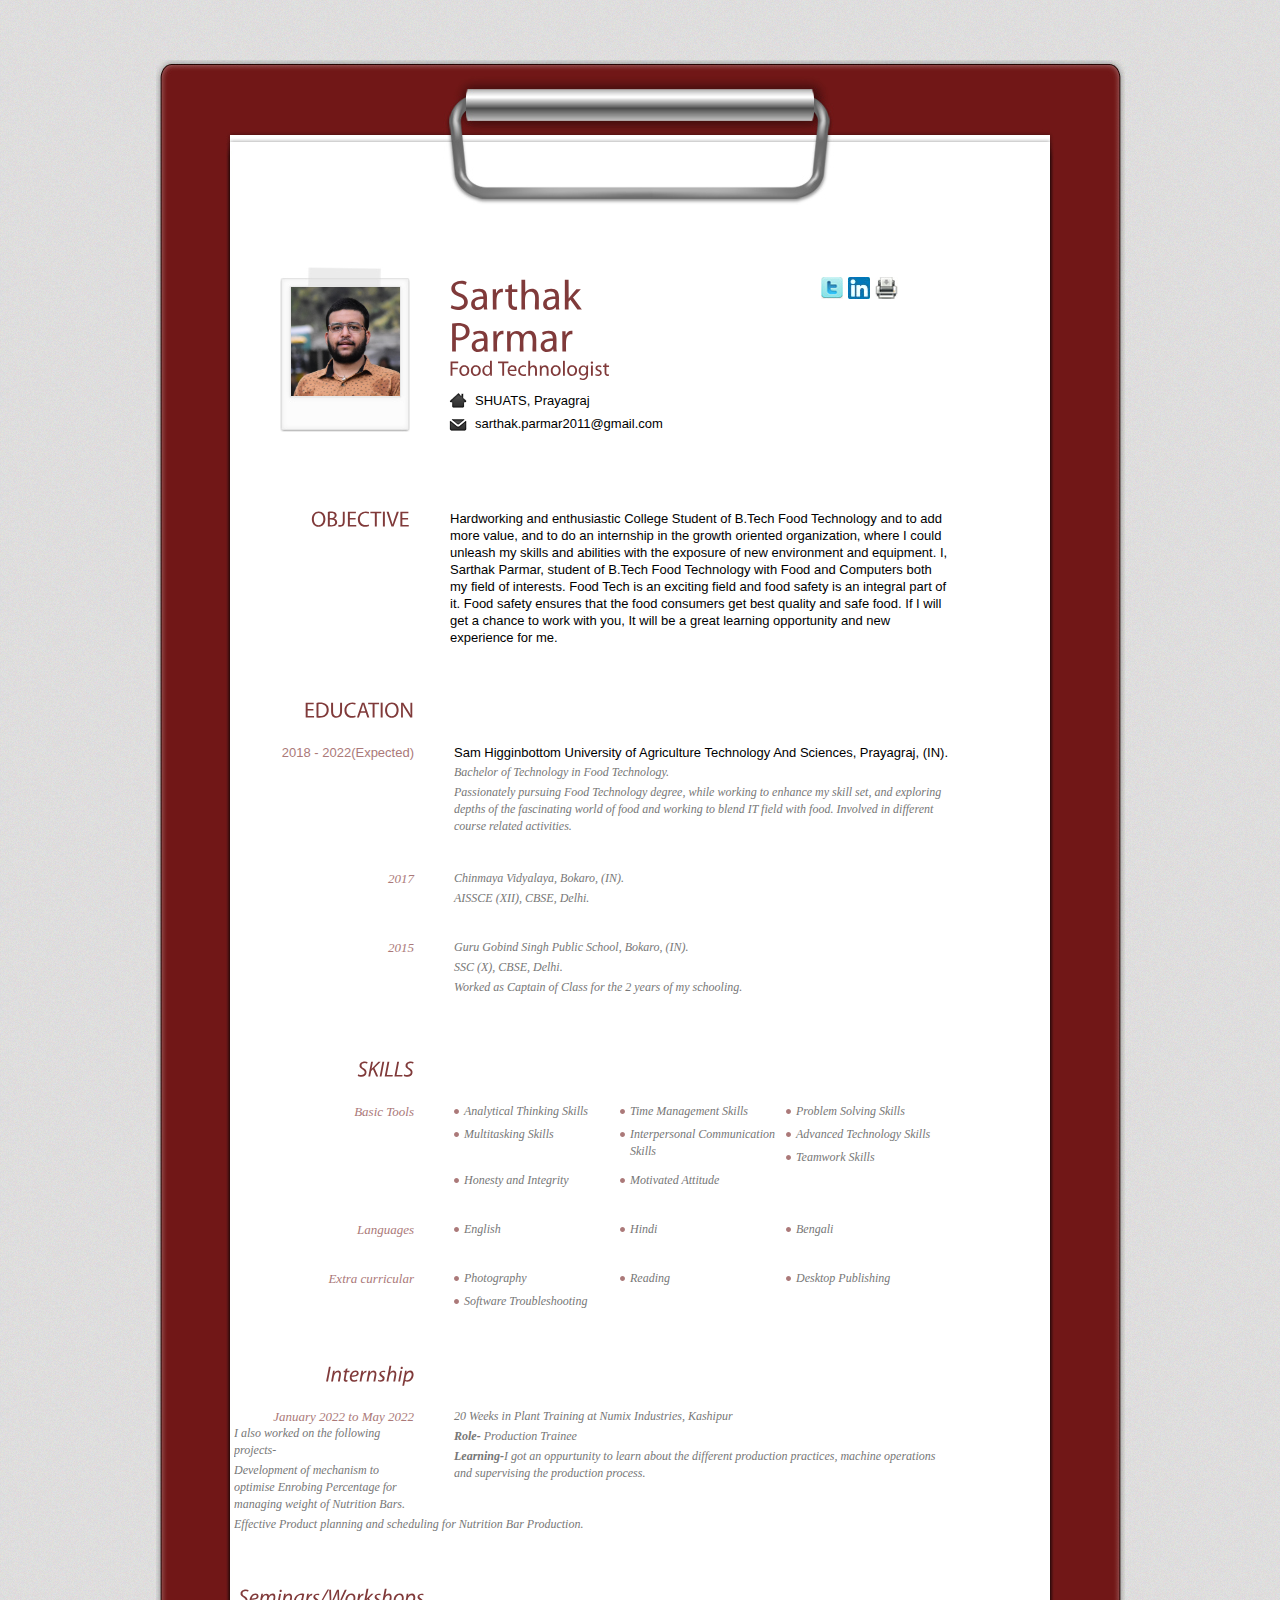
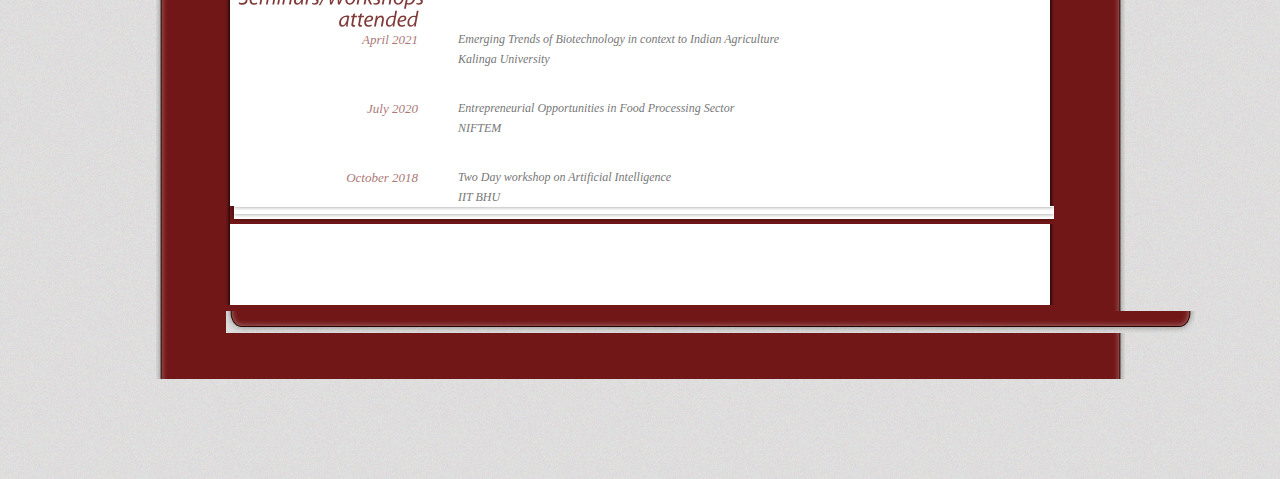
==== resume.html @ 01d49945 "Update resume.html" ====
<!DOCTYPE html>
<html xmlns="http://www.w3.org/1999/xhtml">
<head>
<meta http-equiv="Content-Type" content="text/html; charset=UTF-8" />
<title>Resume</title>
<link type="text/css" rel="stylesheet" href="css/red.css" />
<link type="text/css" rel="stylesheet" href="css/print.css" media="print"/>
<script type="text/javascript" src="js/jquery-1.4.2.min.js"></script>
<script type="text/javascript" src="js/jquery.tipsy.js"></script>
<script type="text/javascript" src="js/cufon.yui.js"></script>
<script type="text/javascript" src="js/scrollTo.js"></script>
<script type="text/javascript" src="js/myriad.js"></script>
<script type="text/javascript" src="js/jquery.colorbox.js"></script>
<script type="text/javascript" src="js/custom.js"></script>
<script type="text/javascript">
		Cufon.replace('h1,h2');
</script>
</head>
<body>
<!-- Begin Wrapper -->
<div id="wrapper">
  <div class="wrapper-top"></div>
  <div class="wrapper-mid">
    <!-- Begin Paper -->
    <div id="paper">
      <div class="paper-top"></div>
      <div id="paper-mid">
        <div class="entry">
          <!-- Begin Image -->
          <img class="portrait" src="images/image.jpg" alt="Prateek Paul" />
          <!-- End Image -->
          <!-- Begin Personal Information -->
          <div class="self">
            <h1 class="name">Sarthak Parmar<br></h1>
            <h1><span>Food Technologist</span></h1>
            <ul>
              <li class="ad">SHUATS, Prayagraj</li>
              <li class="mail">sarthak.parmar2011@gmail.com</li>
            </ul>
          </div>
          <!-- End Personal Information -->
          <!-- Begin Social -->
          <div class="social">
            <ul>
              <li><a class='north' href="https://twitter.com/sarthakparmar26" title="Follow me on Twitter"><img src="images/icn-twitter.jpg" alt="" /></a></li>
              <li><a class='north' href="https://www.linkedin.com/in/sarthak-p-7a55b4113/" title="LinkedIn"><img src="images/icn-linkedin.jpg" alt="" /></a></li>
              <li><a class='north' href="javascript:window.print()" title="Print"><img src="images/icn-print.jpg" alt="" /></a></li>
            </ul>
          </div>
          <!-- End Social -->
        </div>
        <!-- Begin 1st Row -->
        <div class="entry">
          <h2>OBJECTIVE</h2>
          <p>Hardworking and enthusiastic College Student of B.Tech Food Technology and to add more value, and to do an internship in the growth oriented organization, where I could unleash my skills and abilities with the exposure of new environment and equipment. I, Sarthak Parmar, student of B.Tech Food Technology with Food and Computers both my field of interests.
Food Tech is an exciting field and food safety is an integral part of it. Food safety ensures that the food consumers get best quality and safe food. If I will get a chance to work with you, It will be a great learning opportunity and new experience for me.
</p>
        <!-- End 1st Row -->
        <!-- Begin 2nd Row -->
        <div class="entry">
          <h2>EDUCATION</h2>

          <div class="content">
            <h3>2018 - 2022(Expected)</h3>
            <p>Sam Higginbottom University of Agriculture Technology And Sciences, Prayagraj, (IN).<br />
              <em>Bachelor of Technology in Food Technology.
              <em>Passionately pursuing Food Technology degree, while working to enhance my skill set, and exploring depths of the fascinating world of food and working to blend IT field with food.
  Involved in different course related activities.</em></p>

          </div>

          <div class="content">
            <h3>2017</h3>
            <p>Chinmaya Vidyalaya, Bokaro, (IN).<br />
              <em>AISSCE (XII), CBSE, Delhi.</em></p>
          </div>
          
          <div class="content">
            <h3>2015</h3>
            <p>Guru Gobind Singh Public School, Bokaro, (IN).<br />
              <em>SSC (X), CBSE, Delhi.
<em>Worked as Captain of Class for the 2 years of my schooling.</em></p>
          </div>
        </div>
        
        <!-- Begin 4th Row -->
        <div class="entry">
          <h2>SKILLS</h2>

          <div class="content">
            <h3>Basic Tools</h3>
            <ul class="skills">
              <li>Analytical Thinking Skills</li>
              <li>Time Management Skills</li>
              <li>Problem Solving Skills</li>
              <li>Multitasking Skills</li>
              <li>Interpersonal Communication Skills</li>
              <li>Advanced Technology Skills</li>
              <li>Teamwork Skills</li>
              <li>Honesty and Integrity</li>
              <li>Motivated Attitude</li>
              
            </ul>
          </div>

          <div class="content">
            <h3>Languages</h3>
            <ul class="skills">
              <li>English</li>
              <li>Hindi</li>
              <li>Bengali</li>
            </ul>
          </div>

          <div class="content">
            <h3>Extra curricular</h3>
            <ul class="skills">
              <li>Photography</li>
              <li>Reading</li>
              <li>Desktop Publishing</li>
              <li>Software Troubleshooting</li>
            </ul>
          </div>
        </div>
        
	 <!-- Begin 4.1nd Row -->
        <div class="entry">
          <h2>Internship</h2>
	
          <div class="content">
            <h3>January 2022 to May 2022</h3>
            <p>20 Weeks in Plant Training at Numix Industries, Kashipur <br />
	      <em><b>Role-</b> Production Trainee  </em>
	          <em><b>Learning-</b>I got an oppurtunity to learn about the different production practices, machine operations and supervising the production process. </em></p>
		  <em>I also worked on the following projects- </em>
		  <em>Development of mechanism to optimise Enrobing Percentage for managing weight of Nutrition Bars.</em>
		  <em>Effective Product planning and scheduling for Nutrition Bar Production.</em>
	</div>

        <!-- Begin 4.2nd Row -->
        <div class="entry">
          <h2>Seminars/Workshops attended</h2>


          <div class="content">
            <h3>April 2021</h3>
            <p>Emerging Trends of Biotechnology in context to Indian Agriculture<br />
              <em>Kalinga University</em></p>
          </div>

          <div class="content">
            <h3>July 2020</h3>
            <p>Entrepreneurial Opportunities in Food Processing Sector<br />
              <em>NIFTEM</em></p>
          </div>

          <div class="content">
            <h3>October 2018</h3>
            <p>Two Day workshop on Artificial Intelligence<br />
              <em>IIT BHU</em></p>
          </div>

        </div>
     
        <!-- Begin 5th Row -->
      </div>
      <div class="clear"></div>
      <div class="paper-bottom"></div>
    </div>
    <!-- End Paper -->
  </div>
  <div class="wrapper-bottom"></div>
</div>
<div id="message"><a href="#top" id="top-link">Go to Top</a></div>
<!-- End Wrapper -->
<!-- I have downloaded this templete-->
</body>
</html>
---- css/red.css ----
@charset "UTF-8";
/* RESET */
/* ----------------------------------------- */
html, body, div, span, applet, object, iframe,
h1, h2, h3, h4, h5, h6, p, blockquote, pre,
a, abbr, acronym, address, big, code,
del, dfn, em, font, img, ins, kbd, q, s, samp,
small, strike, strong, tt, var,
dl, dt, dd, ol, ul, li,
fieldset, form, label, legend,
table, caption, tbody, tfoot, thead, tr, th, td {
	margin: 0;
	padding: 0;
	border: 0;
	outline: 0;
	font-weight: inherit;
	font-style: inherit;
	font-size: 100%;
	font-family: inherit;
	vertical-align: baseline;
}
:focus {
	outline: 0;
}
body {
	line-height: 1;
}
/* tables still need 'cellspacing="0"' in the markup */
table {
	border-collapse: separate;
	border-spacing: 0;
}
caption, th, td {
	text-align: left;
	font-weight: normal;
}
blockquote:before, blockquote:after,
q:before, q:after {
	content: "";
}
blockquote, q {
	quotes: "" "";
}

.clear {
	clear:both;
}


/* LAYOUT */
/* ----------------------------------------- */

body {
	font-family: "Trebuchet MS", Arial, Helvetica, sans-serif;
	background-color: #e1e0db;
	background-image: url(../images/bg.jpg);
	background-repeat: repeat;
	font-size:13px;
	line-height: 17px;
	color:#000;
}

.contact {
	background-image: none;
	background-color:#e9e9e9;
}

a, a:visited, a:active {
	color:#ab7979;
	text-decoration: none;
}

a:hover {
	color:#ab7979;
	text-decoration: underline;
}

/* DOSSIER BACKGROUND */
/* ----------------------------------------- */

#wrapper {
	width:969px;
	margin:0 auto;
	margin-top:60px;
	margin-bottom:100px;
}

.wrapper-top {
	width:969px;
	height:19px;
	margin:0 auto;
	background-image:url(../images/btop.jpg);
	background-repeat:no-repeat;
}

.wrapper-mid {
	width:969px;
	margin:0 auto;
	background-image:url(../images/bmid.jpg);
	background-repeat: repeat-y;
	padding-bottom:40px;
}

.wrapper-bottom {
	width:969px;
	height:22px;
	padding:0;
	margin:0 auto;
	background-image:url(../images/bbottom.jpg);
	background-repeat:no-repeat;
}

/* PAPER BACKGROUND */
/* ----------------------------------------- */

#paper {
	width:828px;
	margin:0 auto;
}

.paper-top {
	width:828px;
	margin:0 auto;
	background-image:url(../images/ptop.jpg);
	background-repeat:no-repeat;
	height:126px;
}

#paper-mid {
	width:828px;
	margin:0 auto;
	background-image:url(../images/pmid.jpg);
	background-repeat:repeat-y;
	display:block;
	padding:0;
	overflow: hidden;
	padding-bottom:75px;
	padding-top:7px;
}

.paper-bottom {
	width:828px;
	height:18px;
	margin:0 auto;
	background-image:url(../images/pbottom.jpg);
	background-repeat:no-repeat;
}

/* ENTRIES */
/* ----------------------------------------- */

.entry {
	width:720px;
	display: block;
	padding-top:55px;
	clear: both;
	margin-left:4px;
}

h1  {
	width:250px;
	font-size:42px;
	color:#803a3a;
	margin-bottom:3px;
	clear:both;
}

h1 span {
	font-size:21px;
	display:block;
	color:#803a3a;
	margin-top:-5px;
}

h2 {
	width:180px;
	height: 23px;
	text-align: right;
	float:left;
	padding:0;
	margin:0;
	clear:both;
	font-size:22px;
	color:#803a3a;
	margin-bottom:-12px;
}

p {
	width:500px;
	margin-left:40px;
	float:right;	
}

p img {
	float:right;
	margin-left:20px;
	padding-left:10px;
}

div.content {
	clear: both;
	padding:0;
	margin:0;
	overflow: hidden;
	display:block;
	padding-top:32px;
}

h3 {
	width:180px;
	text-align: right;
	float:left;
	padding:0;
	clear:both;
	font-size: 13px;
	color:#ab7979;
}

h4 {
	width:180px;
	text-align: right;
	float:left;
	padding:0;
	clear:both;
	font-size: 11px;
	color:#ab7979;
}

h5 {
	width:180px;
	text-align: right;
	float:left;
	padding:0;
	clear:both;
	font-size: 10px;
	color:#ab7979;
}

h6 {
	width:180px;
	text-align: right;
	float:left;
	padding:0;
	clear:both;
	font-size: 9px;
	color:#ab7979;
}

em {
	font-family: Georgia, "Times New Roman", serif;
	font-style: italic;
	color:#777777;
	font-size:12px;
	display: block;
	padding-top:3px;
}


ol {
	float:right;
	width:500px;
	margin-left:40px;
	list-style: decimal;
	
}

ol li {
	width:500px;
	list-style-type: decimal;
	list-style-position: inside;
}

dl {
	float:right;
	width:500px;
	margin-left:40px;
	
}

dt {
	float:left;
	display: block;
	width:500px;
		color:#ab7979;
}

dd {
	float:left;
	display: block;
	width:480px;
	text-indent:20px;
}

ul.unordered {
	float:right;
	width:500px;
	margin-left:40px;
	
}

ul.unordered li {
	margin:0;
	padding:0;
	float:left;
	display: block;
	width:500px;
	background-image:url(../images/bullet.gif);
	background-repeat: no-repeat;
	padding-left:10px;
	background-position: 0 .5em;
	margin-top:0;
}

ul.info {
	float:right;
	width:500px;
	margin-left:40px;
	list-style-type: none; 
}

ul.info li {
	margin:0;
	padding:0;
	float:left;
	display: block;
	width:500px;
	background-image:url(../images/bullet.gif);
	background-repeat: no-repeat;
	padding-left:10px;
	background-position: 0 .5em;
	margin-top:12px;
}

ul.skills {
	margin:0;
	padding:0;
	float:right;
	width:500px;
	margin-left:40px;
	margin-top:-6px;
	list-style-type: none;
	
}

ul.skills li {
	margin:0;
	padding:0;
	float:left;
	width:156px;
	background-image:url(../images/bullet.gif);
	background-repeat: no-repeat;
	padding-left:10px;
	background-position: 0 .5em;
	margin-top:6px;
}

ul.works {
	margin:0;
	padding:0;
	float:right;
	width:500px;
	margin-left:40px;
	list-style-type: none;
}

ul.works li {
	margin:0;
	padding:0;
	float:left;
}

ul.works li img {
	padding:4px;
	background-color:#fff;
	width:95px;
	height:95px;
	border:1px solid #d5bcbc;
	margin-right:20px;
	margin-bottom:16px;
}

ul.works li img:hover {
	border:1px solid #803a3a;
	cursor: pointer;
}

img.portrait {
	background-image:url(../images/frame.jpg);
	background-repeat: no-repeat;
	width:109px;
	height:109px;
	padding-top:20px;
	padding-left:11px;
	padding-right:11px;
	padding-bottom:36px;
	margin-left:50px;
	float:left;
	
}


/* SELF INFORMATION */
/* ----------------------------------------- */

.self {
	width:250px;
	float:left;
	padding-top:11px;
	margin-left:38px;
	margin-bottom:15px;
}

.self ul {
	padding-top: 10px;
}

.self ul li.ad {
	background-image:url(../images/icn-ad.gif);
}

.self ul li.mail {
	background-image:url(../images/icn-mail.gif);
}

.self ul li.tel {
	background-image:url(../images/icn-tel.gif);
}

.self ul li.web {
	background-image:url(../images/icn-web.gif);
}

.self ul li {
	background-repeat: no-repeat;
	padding-left:26px;
	background-position: 0 .1em;
	height:25px;
	display:block;
	margin-top:-2px;
}

/* SOCIAL ICONS */
/* ----------------------------------------- */

.social {
	width:135px;
	float:right;
	padding-top:10px;
}

.social ul {
	list-style: none;
}

.social ul li {
	float:left;
	width:21px;
	height:24px;
	margin:0;
	padding:0;
	margin-left:6px;
}

/* TIPSY */
/* ----------------------------------------- */

.tipsy { padding: 5px; font-size: 10px; background-repeat: no-repeat;  background-image: url(../images/tipsy.gif); }
.tipsy-inner { padding: 5px 8px 4px 8px; background-color: #711717; color: #fff; max-width: 200px; text-align: center; }
.tipsy-inner { -moz-border-radius:3px; -webkit-border-radius:3px; }
.tipsy-north { background-position: top center; }
.tipsy-south { background-position: bottom center; margin-bottom:20px; }
.tipsy-east { background-position: right center; }
.tipsy-west { background-position: left center; }


/* COLORBOX */
/* ----------------------------------------- */

#colorbox, #cboxOverlay, #cboxWrapper{position:absolute; top:0; left:0; z-index:9999; overflow:hidden;}
#cboxOverlay{position:fixed; width:100%; height:100%;}
#cboxMiddleLeft, #cboxBottomLeft{clear:left;}
#cboxContent{position:relative; overflow:hidden;}
#cboxLoadedContent{overflow:auto;}
#cboxLoadedContent iframe{display:block; width:100%; height:100%; border:0;}
#cboxTitle{margin:0; display:none;}
#cboxLoadingOverlay, #cboxLoadingGraphic{position:absolute; top:0; left:0; width:100%;}
#cboxPrevious, #cboxNext, #cboxClose, #cboxSlideshow{cursor:pointer;}

#cboxOverlay{background:#666;}

#colorBox{}
#cboxTopLeft{width:25px; height:25px; background:url(../images/border1.png) 0 0 no-repeat;}
#cboxTopCenter{height:25px; background:url(../images/border1.png) 0 -50px repeat-x;}
#cboxTopRight{width:25px; height:25px; background:url(../images/border1.png) -25px 0 no-repeat;}
#cboxBottomLeft{width:25px; height:25px; background:url(../images/border1.png) 0 -25px no-repeat;}
#cboxBottomCenter{height:25px; background:url(../images/border1.png) 0 -75px repeat-x;}
#cboxBottomRight{width:25px; height:25px; background:url(../images/border1.png) -25px -25px no-repeat;}
#cboxMiddleLeft{width:25px; background:url(../images/border2.png) 0 0 repeat-y;}
#cboxMiddleRight{width:25px; background:url(../images/border2.png) -25px 0 repeat-y;}
#cboxContent{background:#fff;}
#cboxLoadedContent{margin-bottom:20px;}
#cboxTitle{position:absolute; bottom:0px; left:0; text-align:center; width:100%; color:#803a3a;}
#cboxCurrent{position:absolute; bottom:0px; left:100px; color:#000;}
#cboxSlideshow{position:absolute; bottom:0px; right:42px; color:#444;}
#cboxPrevious{position:absolute; bottom:0px; left:0; color:#444;}
#cboxNext{position:absolute; bottom:0px; left:63px; color:#444;}
#cboxLoadingOverlay{background:url(../images/loading.gif) 5px 5px no-repeat #fff;}
#cboxClose{position:absolute; bottom:0; right:0; display:block; color:#444;}


/* GO TO TOP */
/* ----------------------------------------- */

#message {
	display: block;
	display: none;
	z-index: 999;
	opacity: .8;
	position: fixed;
	top: 100%;
	margin-top: -40px;
	right: 0%;
	margin-right:10px;
	-moz-border-radius: 3px;
	-webkit-border-radius: 3px;
	width: 77px;
	line-height: 20px;
	height: 20px;
	padding: 5px;
	background-color: #711717;
	font-size: 11px;
	text-align: center;
}

#message a {
	color: #fff;
}
	
/* ELEMENTS */
/* ----------------------------------------- */

table {
	width: 500px;
	margin-left:40px;
	float:right;
	border-collapse: collapse;
	border-bottom:1px dashed #999;
	border-top:1px dashed #999;
}

table td {
	padding: 10px;
	padding-top:0;
	border-right:1px dashed #999;
}

table td:hover {
	background-color: #f2f2f2;
}

table th {
	padding: 10px;
	padding-top:0;
	color:#ab7979;
	text-align: left;
	border-right:1px dashed #999;
}

table td.center {
	text-align: center;
}

table td.last {
	background: none;
}

table th.center {
	text-align: center;
}

table th.last {
	background: none;
}

table tr {
	border-left:1px dashed #999;
	border-top:1px dashed #999;
}

table tr.caption {
	border-left:1px dashed #999;
}

blockquote {
	border-left:3px solid #ab7979;
	padding-left:8px;
	width:489px;
	margin-left:40px;
	float:right;
}

abbr, acronym {
	border-bottom:1px dashed #ab7979;
}

strong {
	font-weight: bold;
}

small {
	font-size:70%;
}

big {
	font-size:1.2em;
}


/* CONTACT */

fieldset, legend {
	float:right;
	width:500px;
	padding:0;
	margin:0;
	margin-left:40px;
}

h1.warn {
	color:#803a3a;
	font-size:18px;
	margin-top:30px;
	padding:50px;
	text-align: center;
}

#contactform {
	width:320px;
	height:370px;
	margin:0 auto;
	padding:50px;
	overflow: hidden;
}

label {
	float:left;
	width:40px;
	height:28px;
	margin-bottom:10px;
	clear:both;
	color:#803a3a;
}

input {
	width:228px;
	float:right;
	height:18px;
	margin-bottom:10px;
	border-top:1px solid #c8c8c8;
	border-left:1px solid #c8c8c8;
	border-right:1px solid #dadada;
	border-bottom:1px solid #f2f2f2;
	background-color: #e4e4e4;
	font-family: "Trebuchet MS", Arial, Helvetica, sans-serif;
	font-size: 13px;
	padding:5px;
	outline: none;
}

input:focus {
	background-color: #dddddd;
	border-top:1px solid #c8c8c8;
	border-left:1px solid #c8c8c8;
	border-right:1px solid #dadada;
	border-bottom:1px solid #f2f2f2;
}

textarea {
	border-top:1px solid #c8c8c8;
	border-left:1px solid #c8c8c8;
	border-right:1px solid #dadada;
	border-bottom:1px solid #f2f2f2;
	background-color: #e4e4e4;
	width:228px;
	float:right;
	margin-bottom:10px;
	font-family: "Trebuchet MS", Arial, Helvetica, sans-serif;
	font-size: 13px;
	padding:5px;
	outline: none;
}

textarea:focus {
	background-color: #dddddd;
	border-top:1px solid #c8c8c8;
	border-left:1px solid #c8c8c8;
	border-right:1px solid #dadada;
	border-bottom:1px solid #f2f2f2;
}

.submit-button {
	background: transparent url(../images/submit.jpg) no-repeat 0 0;
	display: block;
	clear: both;
	width:90px;
	height: 33px; 
	border:none;
	float:left;
	margin-left: 80px;
	text-indent: -9999px;
	outline: 0;
	cursor: pointer;
	padding:0;
}

.submit-button:hover {
	background: transparent url(../images/submit.jpg) no-repeat 0 -33px;
	outline: 0;
	border: none;
}

label.error {
	clear: both;
	padding:0;
	margin-top:-5px;
	color:#ab7979;
	font-size: 1.0em;
	font-style: italic;
	font-weight: normal;
	margin-left:80px;
	width:238px;
}
---- css/print.css ----
body {
	font-family: "Trebuchet MS", Arial, Helvetica, sans-serif;
	background-color: white;
	font-size:13pt;
	line-height: 17pt;
}

.clear {
	clear:both;
}

a, a:hover, a:visited, a:active {
	color:#ab7979;
	text-decoration: none;
}

#wrapper, .wrapper-mid {
	background: none;
}

.wrapper-top, .wrapper-bottom  {
	display:none;
}

#paper {
	width:820px;
	margin:0 auto;
}

.paper-top, .paper-bottom {
	display:none;
}

#paper-mid {
	width:820px;
	margin:0 auto;
	background-color:#FFF;
	display:block;
	padding:0;
	overflow: hidden;
	padding-bottom:75px;
	padding-top:7px;
}

.entry {
	width:820px;
	display: block;
	padding-top:55px;
	clear: both;
}

h1 {
	width:500px;
	font-size:42pt;
	color:#803a3a;
	margin-bottom:0;
}

h1 span {
	font-size:21pt;
	display:block;
	margin-left:15px;
	margin-top:20px;
	color:#803a3a;
}

h2 {
	width:180px;
	height: 23px;
	text-align: right;
	float:left;
	padding:0;
	margin:0;
	clear:both;
	font-size:22pt;
	margin-bottom:-12px;
	color:#803a3a;
}

p {
	width:600px;
	margin-left:40px;
	float:right;
}

ul.list {
	clear: both;
	padding:0;
	margin:0;
	overflow: hidden;
}

ul.list li {
	display:block;
	float:right;
	padding-top:32px;
}


h3 {
	width:180px;
	text-align: right;
	float:left;
	padding:0;
	clear:both;
	font-size: 13pt;
	color:black;
}

em {
	font-family: Georgia, "Times New Roman", serif;
	font-style: italic;
	color:#999;
	font-size:12pt;
	display: block;
	padding-top:0;
}

ul.info {
	float:right;
	width:600px;
	margin-left:40px;
	background: none;
	list-style: square;
	
}

ul.info li {
	margin:0;
	padding:0;
	float:left;
	display: block;
	width:600px;
	padding-left:0;
	background-position: 0 .5em;
	margin-top:12px;
	list-style-type: square;
}

ul.skills {
	margin:0;
	padding:0;
	float:right;
	width:600px;
	margin-left:40px;
	margin-top:-6px;
	background: none;
	list-style: square;
}

ul.skills li {
	margin:0;
	padding:0;
	float:left;
	width:176px;
	padding-left:0;
	background-position: 0 .5em;
	margin-top:6px;
}

img.portrait {
	border:1px solid #000;
	padding:10px;	
}

.self {
	width:500px;
	float:left;
	padding-top:11px;
	margin-left:0;
	margin-bottom:15px;
	margin-left:38px;
}

.self ul {
	padding-top: 10px;
}

.self ul li {
	background-repeat: no-repeat;
	padding-left:0;
	background-position: 0 .1em;
	height:25px;
	display:block;
	margin-top:-2px;
}

.social {
	display:none;
}

/* ELEMENTS */
/* ----------------------------------------- */

table {
	width: 590px;
	margin-left:40px;
	float:right;
	border-collapse: collapse;
	border-bottom:1px dashed #999;
	border-top:1px dashed #999;
}

table td {
	padding: 10px;
	padding-top:0;
	border-right:1px dashed #999;
}

table td:hover {
	background-color: #f2f2f2;
}

table th {
	padding: 10px;
	padding-top:0;
	color:#ab7979;
	text-align: left;
	border-right:1px dashed #999;
}

table td.center {
	text-align: center;
}

table td.last {
	background: none;
}

table th.center {
	text-align: center;
}

table th.last {
	background: none;
}

table tr {
	border-left:1px dashed #999;
	border-top:1px dashed #999;
}

table tr.caption {
	border-left:1px dashed #999;
}

blockquote {
	border-left:3px solid #ab7979;
	padding-left:8px;
	margin-top:20px;
	width:585px;
	margin-left:40px;
	float:right;
}

pre {
	width:500px;
	margin-left:40px;
	float:right;
}

abbr, acronym {
	border-bottom:1px dashed #ab7979;
}

strong {
	font-weight: bold;
}

small {
	font-size:70%;
}

big {
	font-size:1.2em;
}

/* GO TO TOP */
/* ----------------------------------------- */

#message {
	display:none;
}

.works {
	display:none;
}
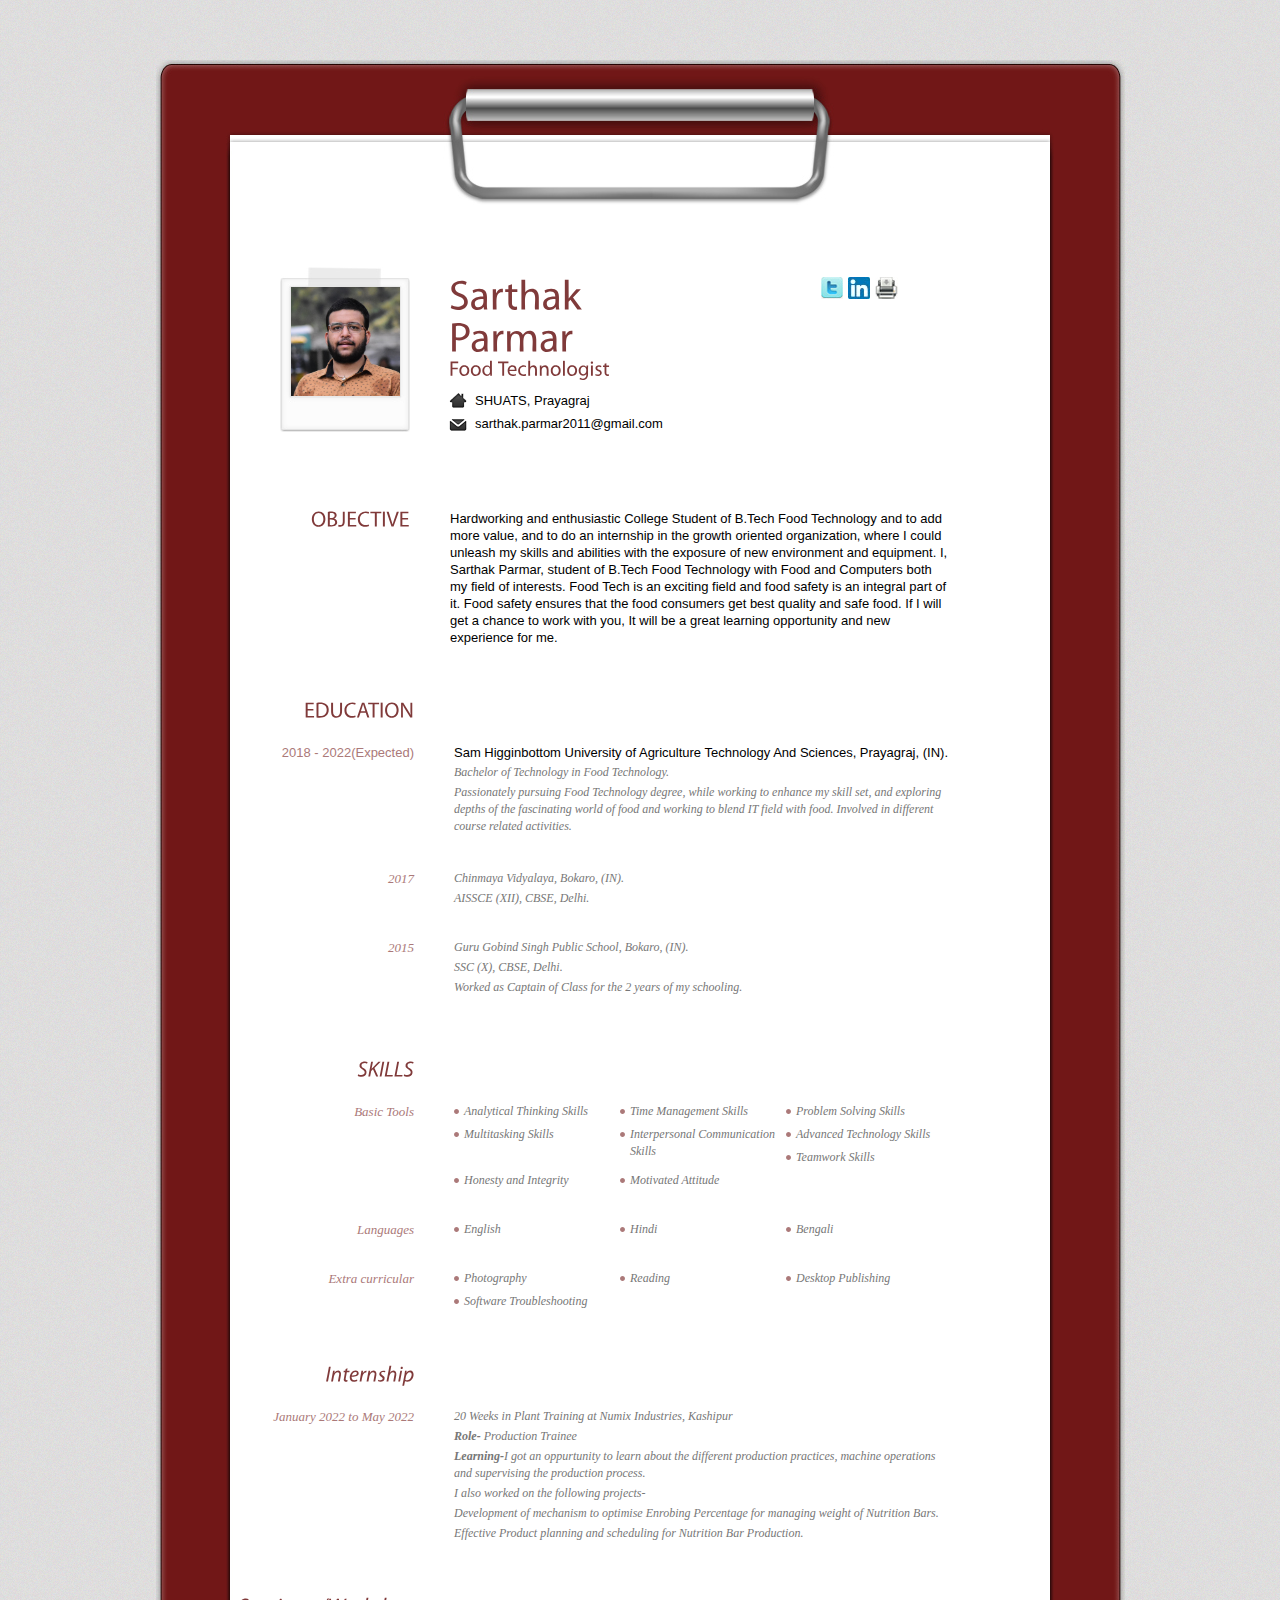
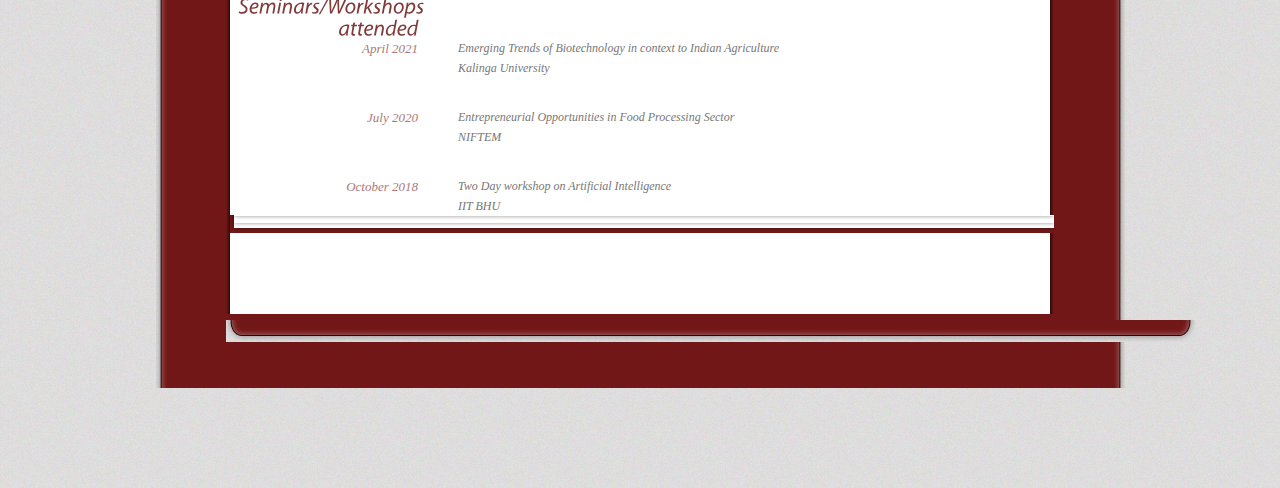
==== commit 1444be83: "Update resume.html" ====
--- a/resume.html
+++ b/resume.html
@@ -131,10 +131,10 @@
             <h3>January 2022 to May 2022</h3>
             <p>20 Weeks in Plant Training at Numix Industries, Kashipur <br />
 	      <em><b>Role-</b> Production Trainee  </em>
-	          <em><b>Learning-</b>I got an oppurtunity to learn about the different production practices, machine operations and supervising the production process. </em></p>
-		  <em>I also worked on the following projects- </em>
-		  <em>Development of mechanism to optimise Enrobing Percentage for managing weight of Nutrition Bars.</em>
-		  <em>Effective Product planning and scheduling for Nutrition Bar Production.</em>
+	          <em><b>Learning-</b>I got an oppurtunity to learn about the different production practices, machine operations and supervising the production process. </em>
+		      <em>I also worked on the following projects- </em>
+		      <em>Development of mechanism to optimise Enrobing Percentage for managing weight of Nutrition Bars.</em>
+		      <em>Effective Product planning and scheduling for Nutrition Bar Production.</em></p>
 	</div>
 
         <!-- Begin 4.2nd Row -->
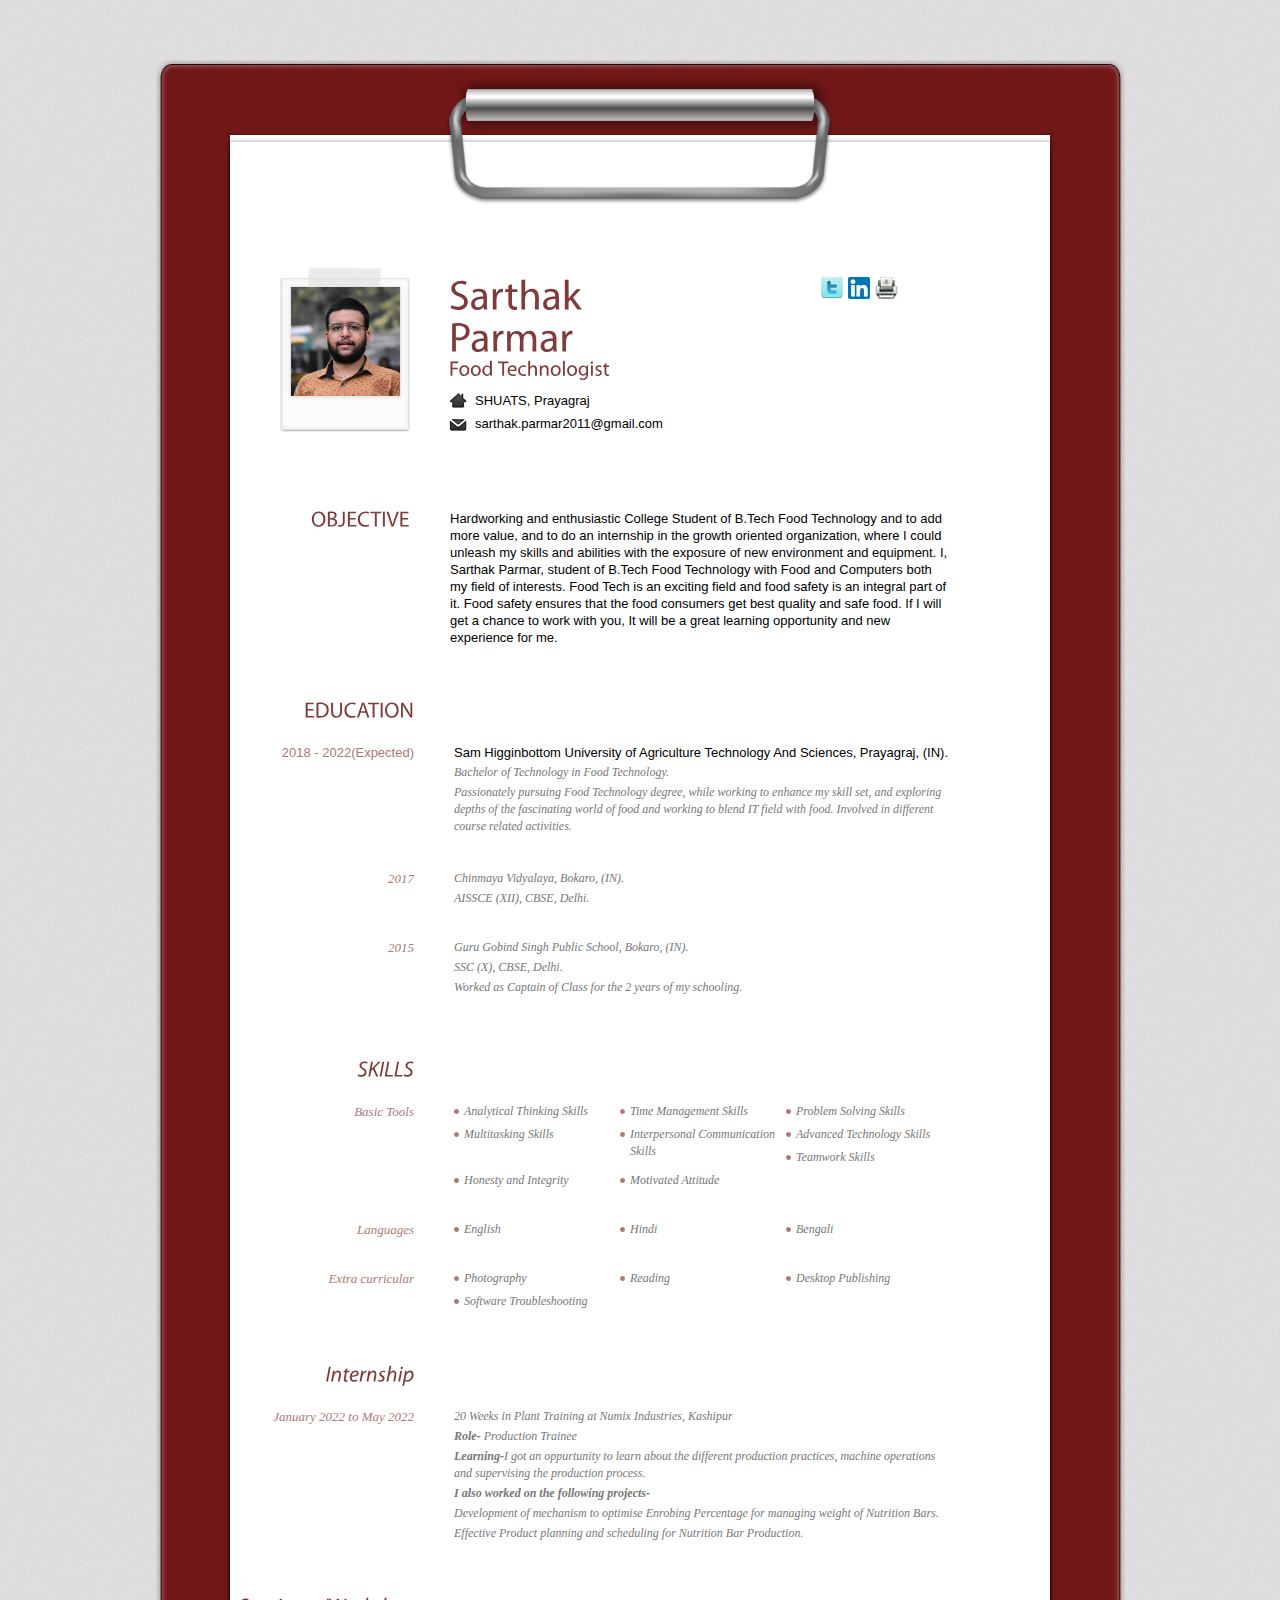
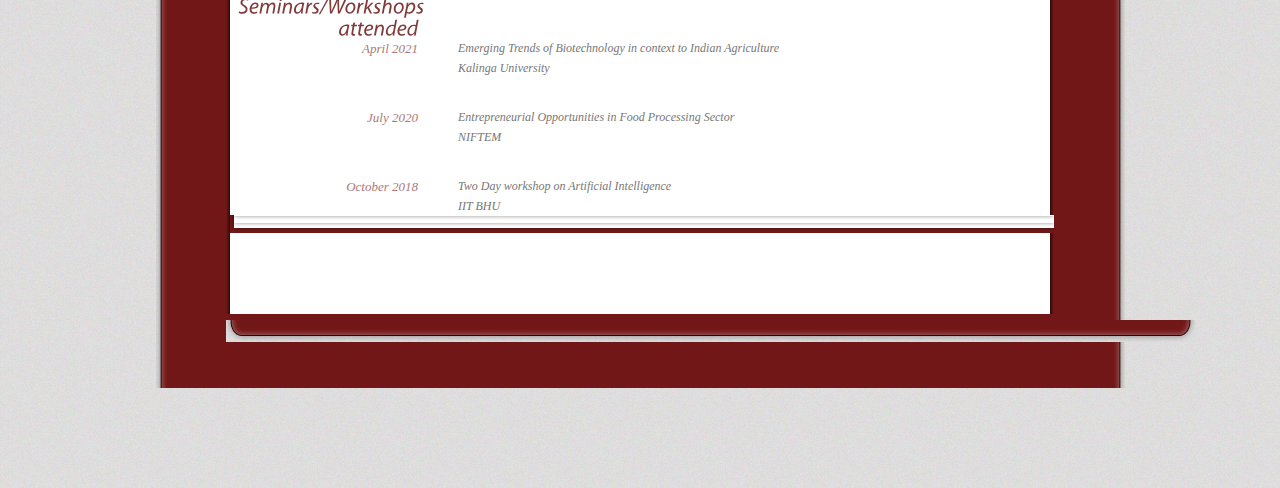
==== commit 066ab159: "Update resume.html" ====
--- a/resume.html
+++ b/resume.html
@@ -132,9 +132,9 @@
             <p>20 Weeks in Plant Training at Numix Industries, Kashipur <br />
 	      <em><b>Role-</b> Production Trainee  </em>
 	          <em><b>Learning-</b>I got an oppurtunity to learn about the different production practices, machine operations and supervising the production process. </em>
-		      <em>I also worked on the following projects- </em>
-		      <em>Development of mechanism to optimise Enrobing Percentage for managing weight of Nutrition Bars.</em>
-		      <em>Effective Product planning and scheduling for Nutrition Bar Production.</em></p>
+		    <em><b>I also worked on the following projects-</b> </em>
+		                  <em>Development of mechanism to optimise Enrobing Percentage for managing weight of Nutrition Bars.</em>
+		                  <em>Effective Product planning and scheduling for Nutrition Bar Production.</em></p>
 	</div>
 
         <!-- Begin 4.2nd Row -->
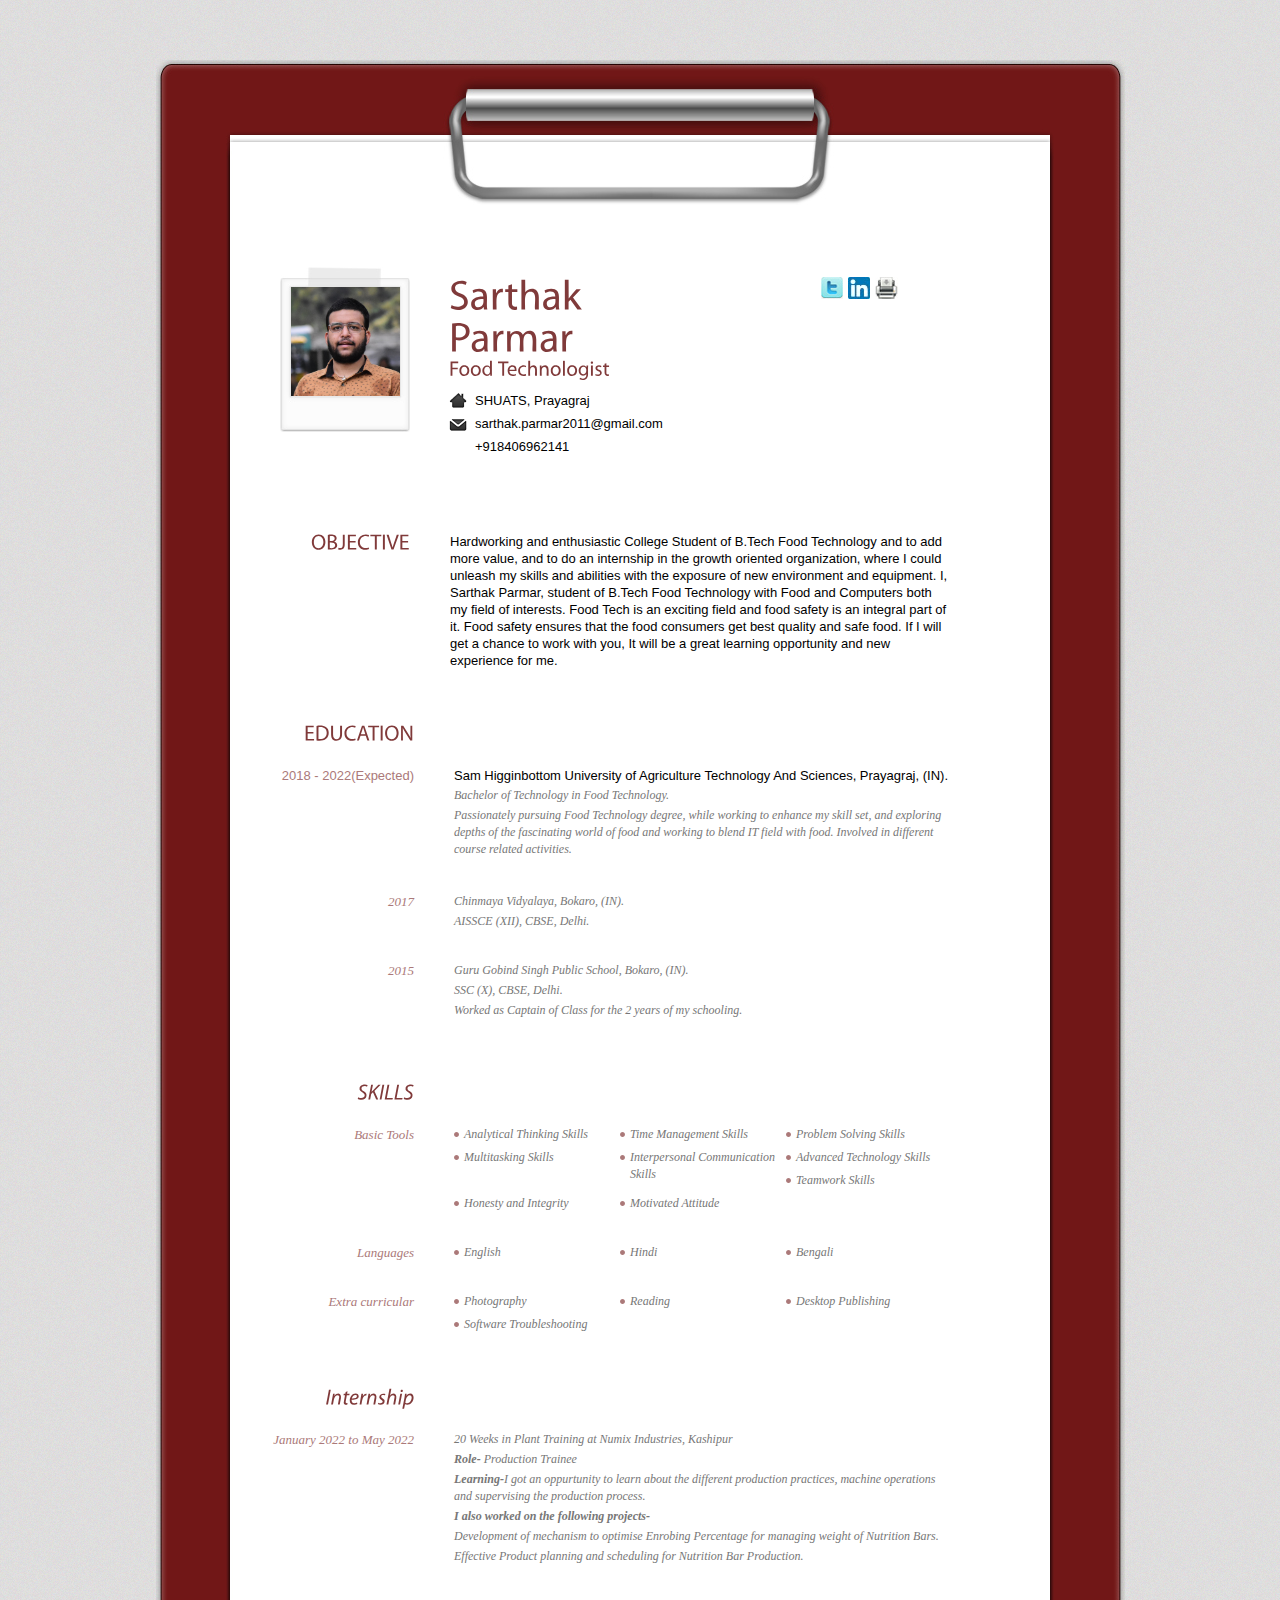
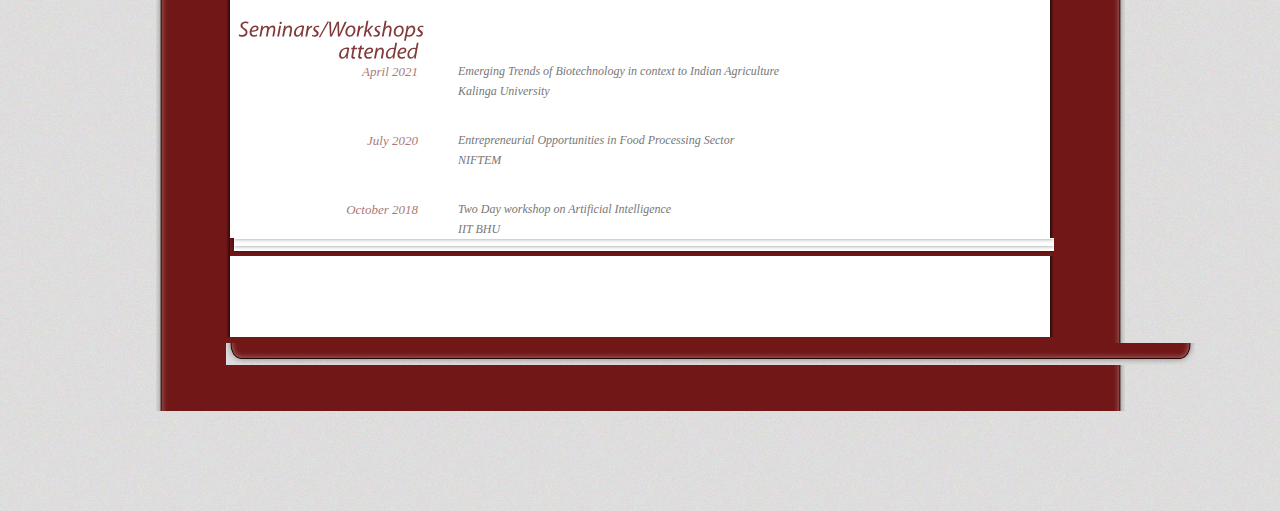
==== commit 4659adeb: "Update resume.html" ====
--- a/resume.html
+++ b/resume.html
@@ -36,6 +36,7 @@
             <ul>
               <li class="ad">SHUATS, Prayagraj</li>
               <li class="mail">sarthak.parmar2011@gmail.com</li>
+	      <li class="phone">+918406962141</li>
             </ul>
           </div>
           <!-- End Personal Information -->
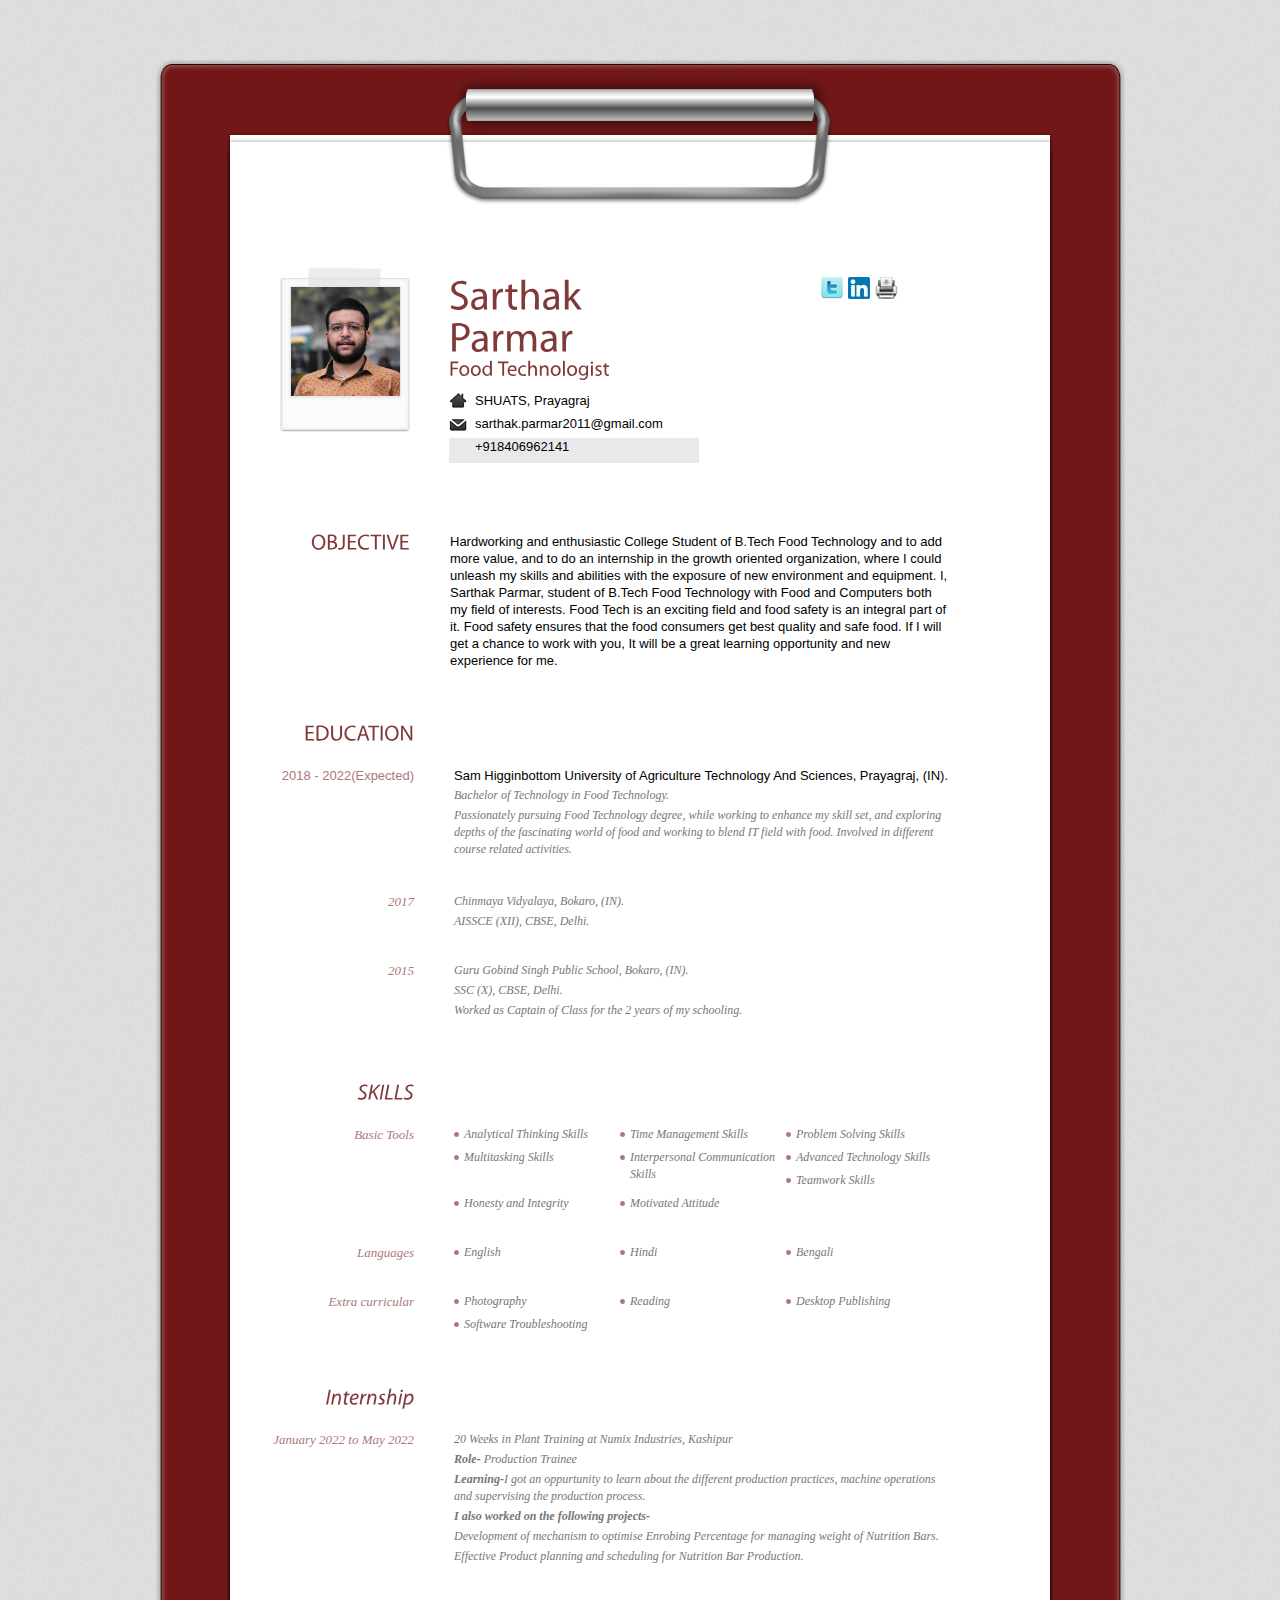
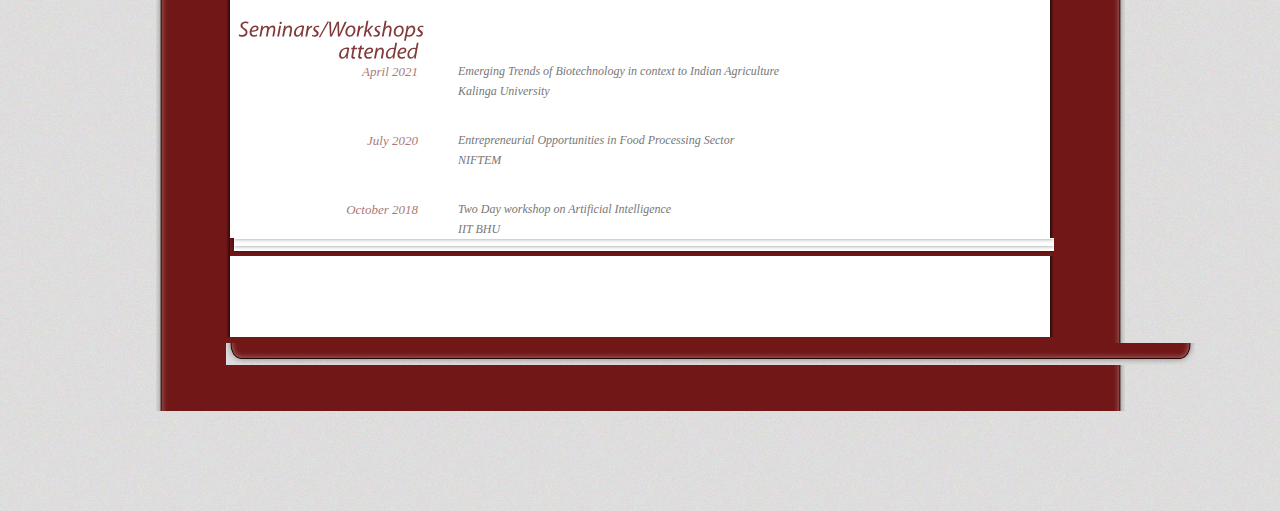
==== commit c88f869b: "Update resume.html" ====
--- a/resume.html
+++ b/resume.html
@@ -36,7 +36,7 @@
             <ul>
               <li class="ad">SHUATS, Prayagraj</li>
               <li class="mail">sarthak.parmar2011@gmail.com</li>
-	      <li class="phone">+918406962141</li>
+	      <li class="contact">+918406962141</li>
             </ul>
           </div>
           <!-- End Personal Information -->
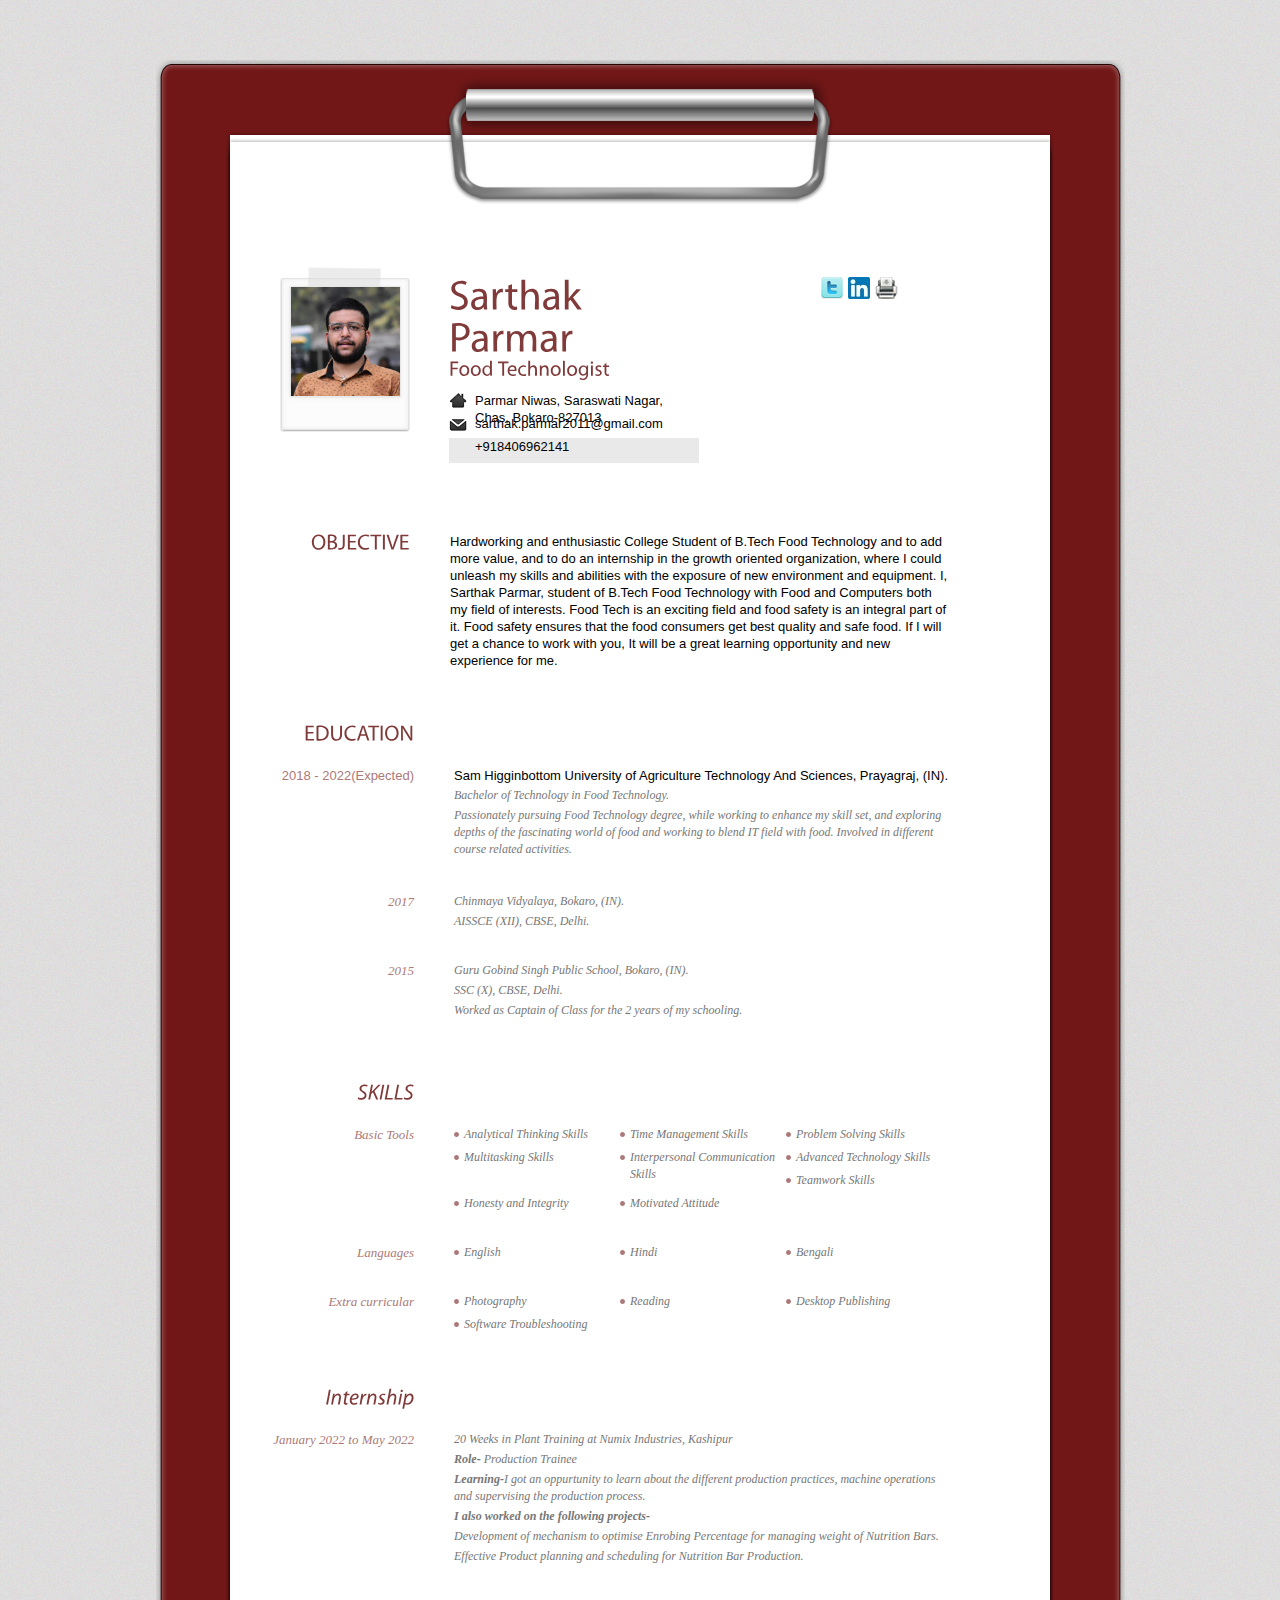
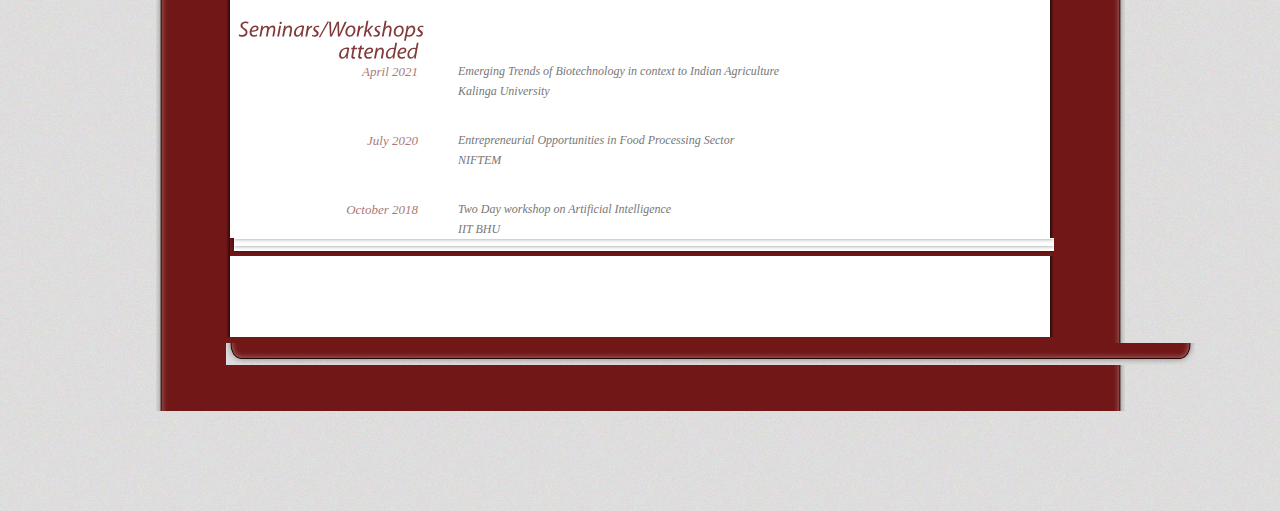
==== commit ae7fae00: "Update resume.html" ====
--- a/resume.html
+++ b/resume.html
@@ -34,7 +34,7 @@
             <h1 class="name">Sarthak Parmar<br></h1>
             <h1><span>Food Technologist</span></h1>
             <ul>
-              <li class="ad">SHUATS, Prayagraj</li>
+              <li class="ad">Parmar Niwas, Saraswati Nagar, Chas, Bokaro-827013</li>
               <li class="mail">sarthak.parmar2011@gmail.com</li>
 	      <li class="contact">+918406962141</li>
             </ul>
